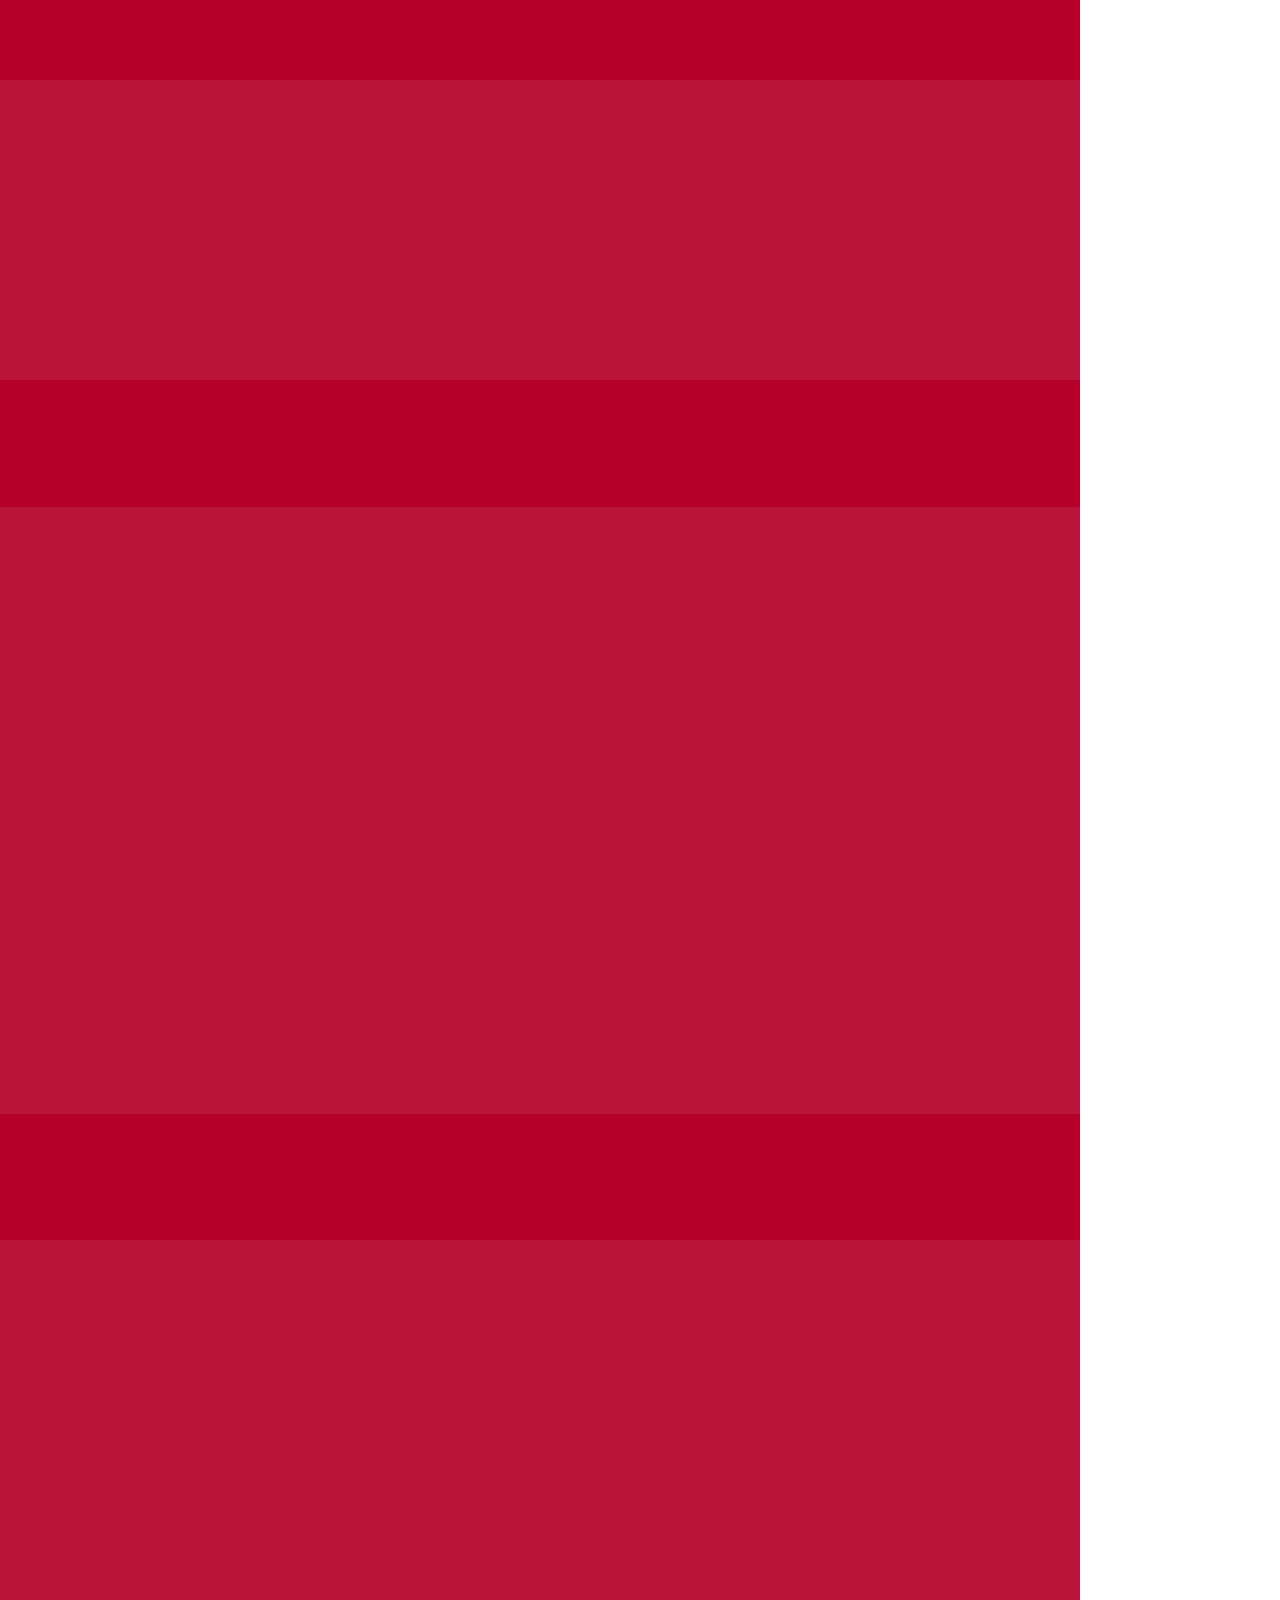
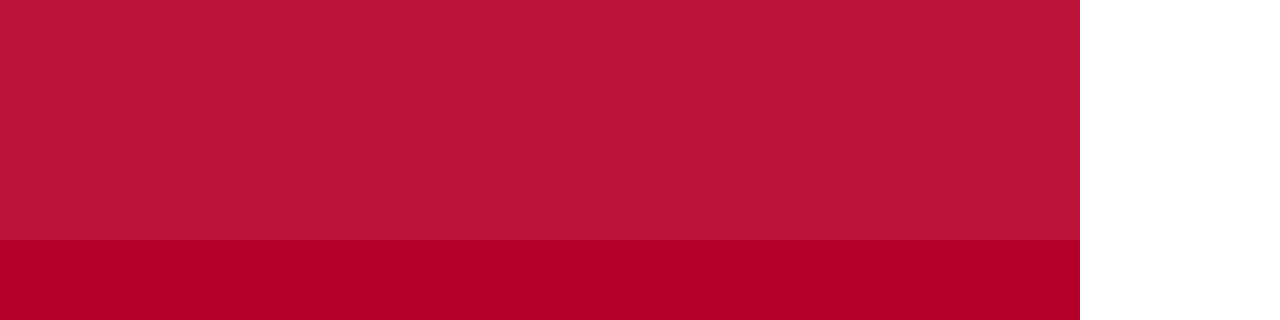
==== index.html @ ac75096c "Add files via upload" ====
<!doctype html>
<html lang="en">
<head>
  <meta charset="utf-8">
  <meta
    name="viewport"
    content="width=1080, height=1920, initial-scale=1"
  >
  <title>Home</title>
  <link rel="stylesheet" href="style.css">
</head>

<body>
  <div id="screenSize">
    <div
      id="headerItem"
      class="row"
      style="top:80px; height:300px;"
    >
      <div
        id="row-1-element-1"
        class="element"
        style="left:0px; top:0px; width:1080px; height:300px; z-index:1;"
      ></div>
    </div>

    <div
      id="row-2"
      class="row"
      style="
        top:460px;
        height:600px;
        background-image:url('assets/Main Menu Starting Point.png');
        background-repeat:no-repeat;
        background-size:cover;
        background-position:center;
      "
    >
      <div
        id="Title_Card"
        class="element"
        style="left:0px; top:47px; width:1080px; height:607px; z-index:1;"
      >
        <button
          id="productsMainMenuHotspot"
          class="main-menu-hotspot"
          type="button"
          aria-label="Open Products landing page"
          data-content-page="content/products/index.html"
          style="left:32px; top:180px; width:239px; height:180px;"
        ></button>

        <button
          id="globalVisionMainMenuHotspot"
          class="main-menu-hotspot"
          type="button"
          aria-label="Open Global Vision landing page"
          data-content-page="content/global-vision/index.html"
          style="left:284px; top:180px; width:239px; height:180px;"
        ></button>

        <button
          id="digitalSolutionsMainMenuHotspot"
          class="main-menu-hotspot"
          type="button"
          aria-label="Open Digital Solutions landing page"
          data-content-page="content/digital-solutions/index.html"
          style="left:537px; top:180px; width:239px; height:180px;"
        ></button>

        <button
          id="digitalPlatformMainMenuHotspot"
          class="main-menu-hotspot"
          type="button"
          aria-label="Open Digital Platform landing page"
          data-content-page="content/digital-platform/index.html"
          style="left:793px; top:180px; width:239px; height:180px;"
        ></button>
      </div>
    </div>

    <div
      id="footer"
      class="row"
      style="top:1240px; height:600px;"
    >
      <div
        id="footer-element-1"
        class="element"
        style="left:0px; top:0px; width:1080px; height:600px; z-index:1;"
      ></div>
    </div>
  </div>

  <div
    id="modalOverlay"
    class="modal-overlay hidden"
    aria-hidden="true"
    role="dialog"
    aria-modal="true"
    aria-label="Kiosk content"
  >
    <iframe
      id="content"
      name="content"
      class="modal-content-frame"
      title="Kiosk content page"
      src="about:blank"
      scrolling="no"
    ></iframe>

    <button
      id="modalBackButton"
      class="modal-back-button hidden"
      type="button"
      aria-label="Go back"
    >
      <svg
        id="leftChevron"
        viewBox="0 0 117 543"
        preserveAspectRatio="xMidYMid meet"
        aria-hidden="true"
        focusable="false"
      >
        <path
          id="leftChevronPath"
          d="m 98.942506,515.00111
             c -3.36631,-6.4805 -8.176956,-15.65517 -10.690335,-20.38812
             -2.513388,-4.73296 -5.608,-10.57136 -6.876915,-12.97426
             -1.268915,-2.40288 -2.830596,-5.35553 -3.470406,-6.56144
             l -1.163295,-2.19257
             v -13.88494 -13.88497
             l -3.031881,-0.0741 -3.031881,-0.0741
             -1.038599,-3.04498
             C 68.1849,437.65797 62.113542,420.29927 60.51717,415.8408
             59.787172,413.80199 57.649222,407.78484 55.766169,402.46937
             49.99818,386.18749 44.201294,369.90028 39.980994,358.1186
             38.833341,354.91476 35.940369,346.75288 33.552161,339.98112
             27.914152,323.99459 22.962787,310.01078 20.942375,304.36815
             20.055914,301.89245 18.73499,298.19876 18.006986,296.15995
             17.278984,294.12113 14.834885,287.32951 12.575655,281.06744
             10.316435,274.80538 7.4637559,266.84969 6.2363831,263.38814
             l -2.2316086,-6.29372
             6.4408495,-17.66893
             c 7.819657,-21.45134 12.250052,-33.74331 20.779074,-57.65082
             3.584781,-10.04842 8.906447,-24.82318 11.825902,-32.8328
             7.805947,-21.41581 16.72339,-46.09276 23.011785,-63.679765
             1.379892,-3.859184 2.586841,-7.102508 2.682113,-7.207402
             0.09528,-0.104904 1.689551,-0.224051 3.542824,-0.264783
             l 3.369586,-0.07407
             0.120516,-13.106648 0.120516,-13.106638
             2.892408,-4.515964
             c 3.037255,-4.742126 7.84614,-12.383646 14.48749,-23.02124
             6.148661,-9.84843 10.912353,-17.4096065 11.426993,-18.1374765
             0.46423,-0.6565913 0.46806,-0.4433751 0.47338,26.3260465
             l 0.005,26.987996
             -2.14907,5.315253
             c -1.87092,4.627266 -5.336322,13.633327 -7.852624,20.407758
             -0.432743,1.165028 -1.40833,3.786356 -2.167962,5.825169
             -4.876873,13.089214 -15.518818,42.363814 -25.074051,68.975374
             -4.527277,12.60861 -7.876723,21.80707 -17.547548,48.1901
             -10.044799,27.4033 -17.759966,48.8114 -17.759966,49.28051
             0,0.26074 2.641747,7.77752 5.870549,16.70398
             3.228802,8.92645 6.874766,19.02997 8.102139,22.45227
             8.148163,22.71947 15.654248,43.79756 21.215386,59.57566
             1.565525,4.44169 3.682961,10.39925 4.705425,13.23904
             1.022464,2.83977 3.026998,8.43988 4.454526,12.44469
             6.89079,19.33151 25.845686,71.54321 27.112186,74.6811
             l 1.09283,2.70766
             -0.0612,33.92173
             -0.0612,33.92173
             z"
          fill="#9e0303"
          fill-opacity="1"
          stroke="#ffffff"
          stroke-width="2.578"
          stroke-opacity="1"
        />
      </svg>
    </button>

    <div
      id="backButtonTip"
      class="kiosk-tip back-button-tip"
      aria-live="polite"
    >
      Tap to return to the previous page
    </div>

    <div
      id="outsideTapTip"
      class="kiosk-tip outside-tap-tip"
      aria-live="polite"
    >
      Any tap outside the content returns home
    </div>

    <div
      id="farewellTip"
      class="kiosk-tip farewell-tip"
      aria-live="assertive"
    >
      Thank you for looking
    </div>
  </div>

  <script src="main.js"></script>
</body>
</html>
---- style.css ----
* {
  box-sizing: border-box;
}

html,
body {
  margin: 0;
  padding: 0;
  width: 1080px;
  height: 1920px;
  overflow: hidden;
}

body {
  position: relative;
  font-family: Arial, Helvetica, sans-serif;
  -webkit-tap-highlight-color: transparent;
}

:root {
  --clickable-border: 2px solid rgba(255, 255, 255, 0.75);
  --modal-back-button-opacity: 0.10;
  --modal-back-button-active-opacity: 1;
  --tip-fade-duration: 500ms;
}

/* =========================================================
   MAIN KIOSK LAYOUT
   ========================================================= */

#screenSize {
  position: relative;
  width: 1080px;
  height: 1920px;
  overflow: hidden;
  background: #b50029;
}

.row {
  position: absolute;
  left: 0;
  width: 1080px;
  overflow: visible;
}

.element {
  position: absolute;
  overflow: hidden;
  background: rgba(255, 255, 255, 0.08);
  color: white;
  display: flex;
  align-items: center;
  justify-content: center;
  font-size: 32px;
}

/* =========================================================
   MAIN-MENU HOTSPOTS
   ========================================================= */

.main-menu-hotspot {
  position: absolute;
  padding: 0;
  border: none;
  background: transparent;
  cursor: pointer;
  pointer-events: auto;
  appearance: none;
  -webkit-appearance: none;
}

.main-menu-hotspot:focus-visible {
  outline: 3px solid rgba(255, 255, 255, 0.9);
  outline-offset: -3px;
}

body.show-main-menu-hotspot-debugging .main-menu-hotspot {
  border: var(--clickable-border);
  background: rgba(255, 255, 255, 0.10);
}

/* =========================================================
   FULL-SCREEN MODAL OVERLAY
   ========================================================= */

.modal-overlay {
  position: fixed;
  left: 0;
  top: 0;
  width: 1080px;
  height: 1920px;
  overflow: hidden;
  background: rgba(0, 0, 0, 0.72);
  z-index: 50;
}

.modal-overlay.hidden {
  display: none;
}

/* =========================================================
   CONTENT IFRAME
   ========================================================= */

.modal-content-frame {
  position: absolute;
  left: 10px;
  top: 380px;
  width: 1060px;
  max-width: 100%;
  aspect-ratio: 16 / 9;
  height: auto;
  display: block;
  margin: 0;
  padding: 0;
  overflow: hidden;
  border: none;
  background: #ffffff;
  box-shadow: 0 0 40px rgba(0, 0, 0, 0.75);
  z-index: 51;
}

.modal-content-frame:focus {
  outline: none;
}

/* =========================================================
   SHARED BACK CHEVRON
   ========================================================= */

.modal-back-button {
  position: absolute;
  left: 10px;
  top: 690px;
  transform: translateY(-50%);
  display: flex;
  align-items: center;
  justify-content: center;
  width: 75px;
  height: 350px;
  margin: 0;
  padding: 0;
  border: none;
  background: transparent;
  color: #ff1f1f;
  cursor: pointer;
  opacity: var(--modal-back-button-opacity);
  transition:
    opacity var(--tip-fade-duration) ease,
    background-color 180ms ease-in-out;
  z-index: 60;
  pointer-events: auto;
  appearance: none;
  -webkit-appearance: none;
}

.modal-back-button:hover,
.modal-back-button:focus-visible,
.modal-back-button.coaching-highlight {
  opacity: var(--modal-back-button-active-opacity);
  outline: none;
}

.modal-back-button:active {
  background: rgba(255, 0, 0, 0.22);
}

.modal-back-button.hidden {
  display: none;
}

.modal-back-button svg {
  display: block;
  width: auto;
  height: 480px;
  pointer-events: none;
}

/* =========================================================
   SESSION COACHING TIPS
   ========================================================= */

.kiosk-tip {
  position: absolute;
  z-index: 70;
  color: #ffffff;
  font-weight: 700;
  line-height: 1.2;
  text-align: center;
  opacity: 0;
  visibility: hidden;
  pointer-events: none;
  transition:
    opacity var(--tip-fade-duration) ease,
    visibility 0s linear var(--tip-fade-duration);
}

.kiosk-tip.is-visible {
  opacity: 1;
  visibility: visible;
  transition:
    opacity var(--tip-fade-duration) ease,
    visibility 0s linear 0s;
}

.back-button-tip {
  left: 18px;
  top: 425px;
  width: 340px;
  padding: 14px 18px;
  border-radius: 10px;
  background: rgba(0, 0, 0, 0.78);
  font-size: 25px;
  text-align: left;
}

.outside-tap-tip {
  left: 50%;
  top: 1035px;
  transform: translateX(-50%);
  width: 700px;
  padding: 16px 24px;
  border-radius: 10px;
  background: rgba(0, 0, 0, 0.78);
  font-size: 27px;
}

.farewell-tip {
  left: 50%;
  top: 50%;
  transform: translate(-50%, -50%);
  width: 700px;
  padding: 32px 42px;
  border-radius: 16px;
  background: rgba(0, 0, 0, 0.88);
  font-size: 38px;
  box-shadow: 0 12px 36px rgba(0, 0, 0, 0.45);
}

/* =========================================================
   OPTIONAL LAYOUT DEBUGGING
   ========================================================= */

body.show-kiosk-layout-debugging #screenSize {
  outline: 2px solid rgba(255, 255, 255, 0.75);
}

body.show-kiosk-layout-debugging .row {
  outline: 2px solid rgba(255, 255, 255, 0.55);
}

body.show-kiosk-layout-debugging .element {
  outline: 2px solid rgba(255, 255, 255, 0.80);
}

body.show-kiosk-layout-debugging .modal-content-frame {
  outline: 3px solid rgba(0, 255, 255, 0.95);
}
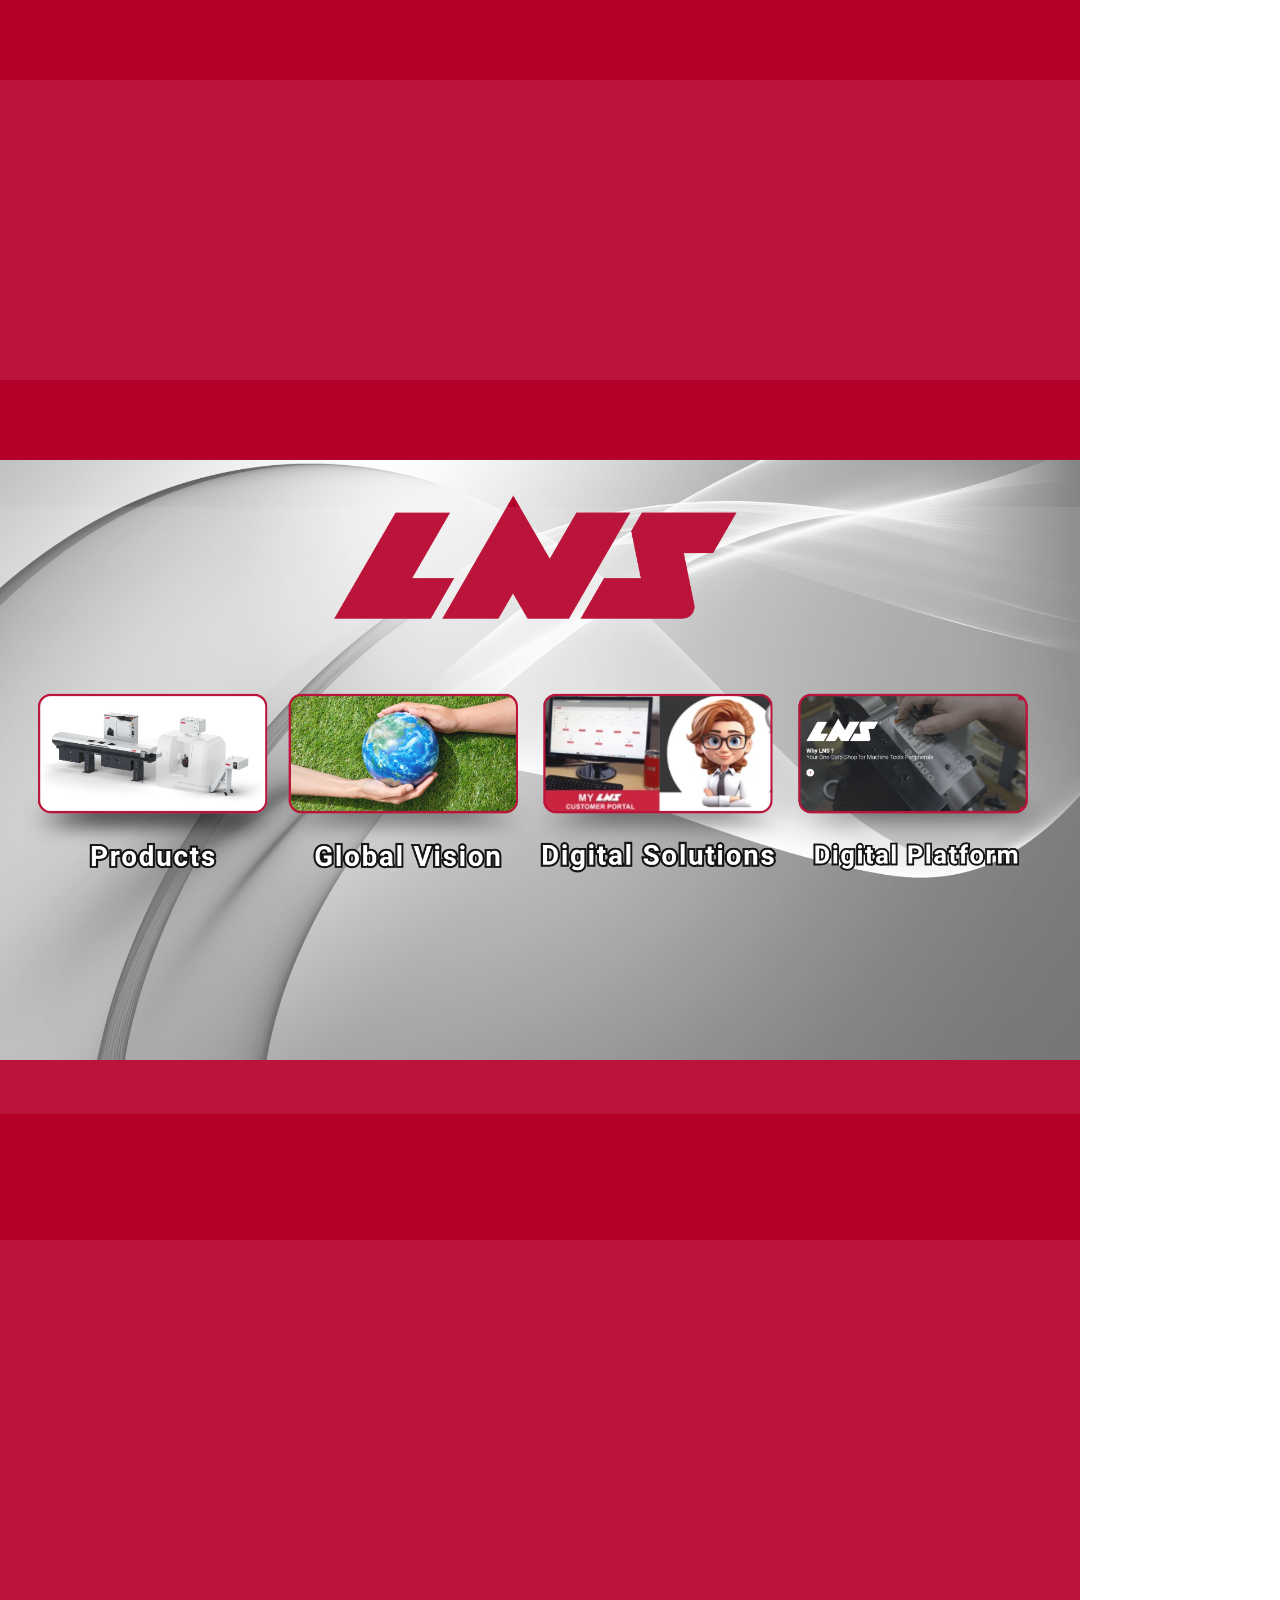
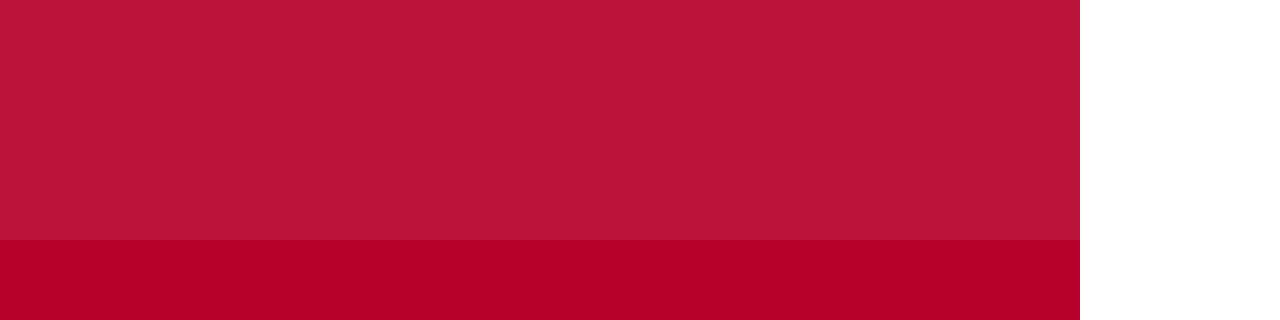
==== commit 3fb8d36e: "Modify HTML structure and viewport settings Updated viewport settings and added rotation viewport di" ====
--- a/index.html
+++ b/index.html
@@ -4,13 +4,14 @@
   <meta charset="utf-8">
   <meta
     name="viewport"
-    content="width=1080, height=1920, initial-scale=1"
+    content="width=device-width, initial-scale=1, maximum-scale=1, user-scalable=no"
   >
   <title>Home</title>
   <link rel="stylesheet" href="style.css">
 </head>
 
 <body>
+  <div id="rotationViewport" class="rotation-viewport">
   <div id="screenSize">
     <div
       id="headerItem"
@@ -204,6 +205,8 @@
     </div>
   </div>
 
+  </div>
+
   <script src="main.js"></script>
 </body>
-</html>+</html>
--- a/style.css
+++ b/style.css
@@ -33,7 +33,7 @@
   width: 1080px;
   height: 1920px;
   overflow: hidden;
-  background: #b50029;
+  background: #b5002a;
 }
 
 .row {
@@ -255,4 +255,4 @@
 
 body.show-kiosk-layout-debugging .modal-content-frame {
   outline: 3px solid rgba(0, 255, 255, 0.95);
-}+}
